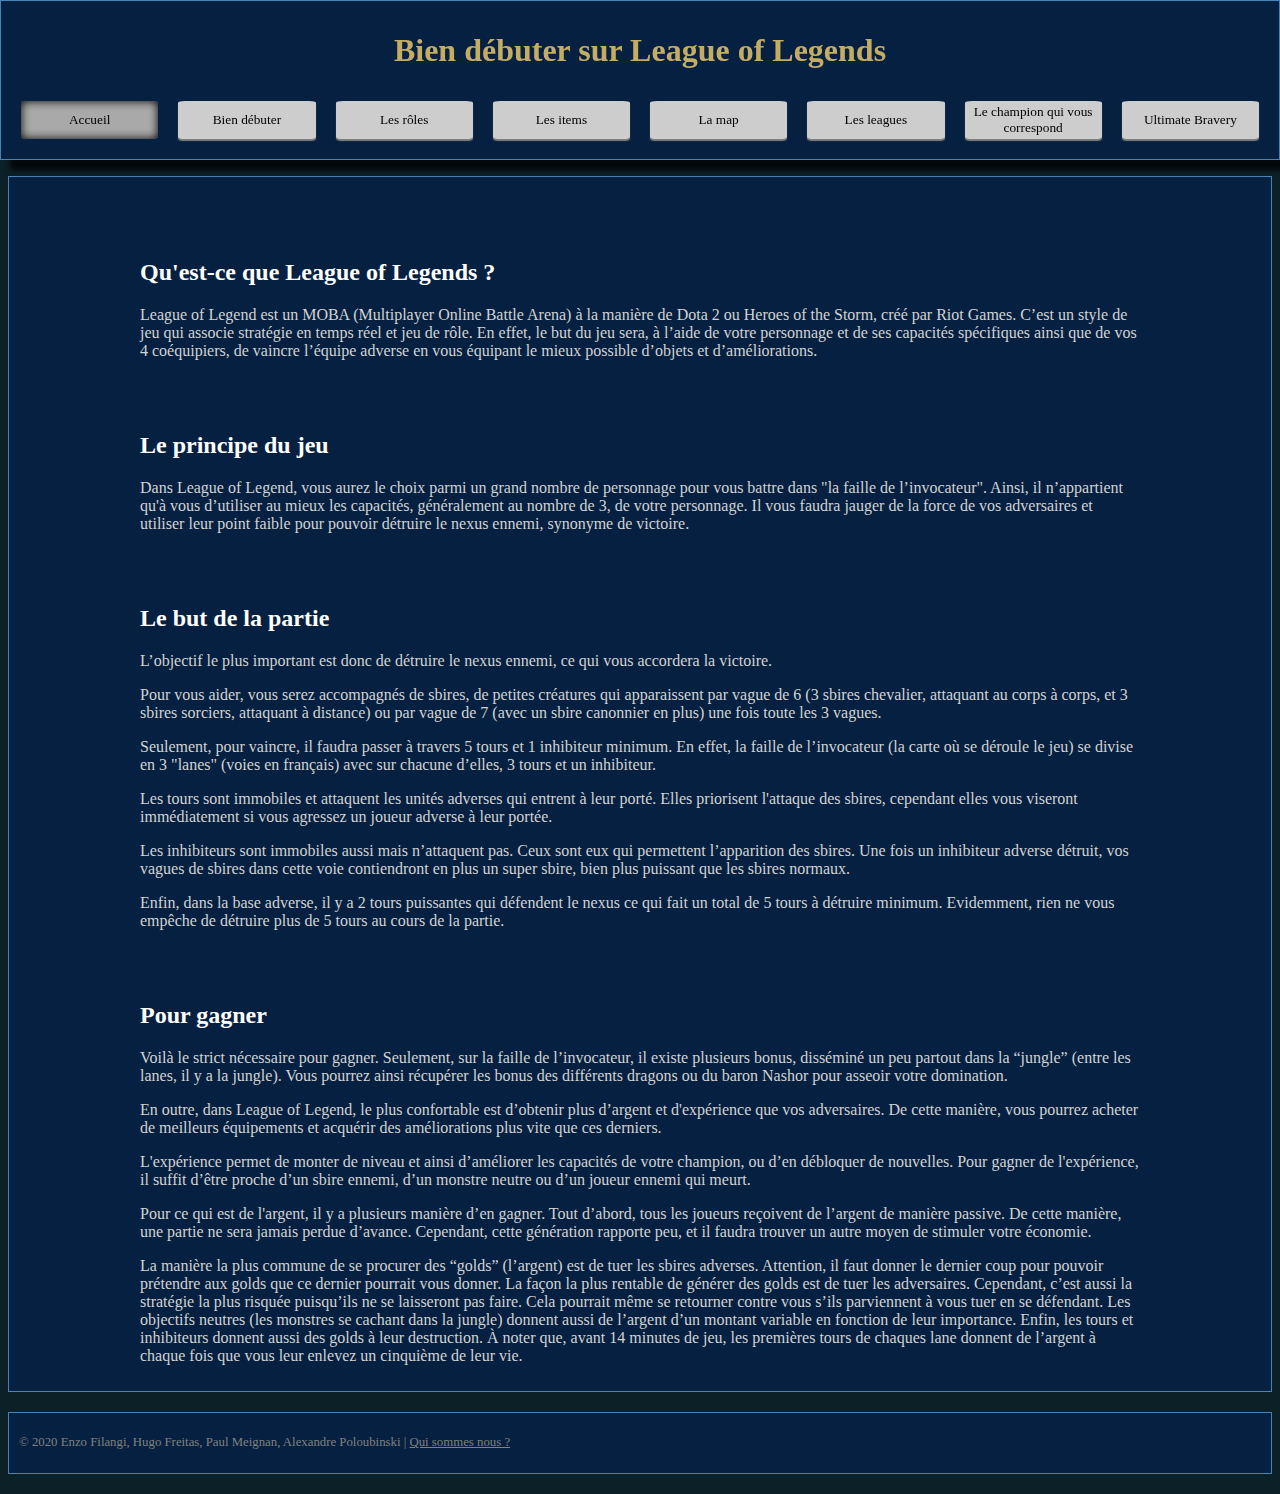
==== index.html @ df072dc5 "Ajout des textes de la page d'accueil Changement de couleurs et ajout de bordures" ====
<!DOCTYPE html>
<html lang="fr">
<head>
    <meta charset="UTF-8">
    <title></title>
    <link rel="stylesheet" type="text/css" href="style.css">
</head>
<body>
    <header>
        <div id="header_title">
            <h1>Bien débuter sur League of Legends</h1>
        </div>
        <div id="header_buttons">
            <button onclick="window.location.href='index.html';" class="selected">Accueil</button>
            <button>Bien débuter</button>
            <button>Les rôles</button>
            <button>Les items</button>
            <button>La map</button>
            <button>Les leagues</button>
            <button onclick="window.location.href='questionnaire.html';">Le champion qui vous correspond</button>
            <button>Ultimate Bravery</button>
        </div>
    </header>
    <main>
        <div class="content">
            <h2>Qu'est-ce que League of Legends ?</h2>
            <p>League of Legend est un MOBA (Multiplayer Online Battle Arena) à la manière de Dota 2 ou Heroes of the Storm, créé par Riot Games. C’est un style de jeu qui associe stratégie en temps réel et jeu de rôle. En effet, le but du jeu sera, à l’aide de votre personnage et de ses capacités spécifiques ainsi que de vos 4 coéquipiers, de vaincre l’équipe adverse en vous équipant le mieux possible d’objets et d’améliorations.</p>

            <h2>Le principe du jeu</h2>
            <p>Dans League of Legend, vous aurez le choix parmi un grand nombre de personnage pour vous battre dans "la faille de l’invocateur". Ainsi, il n’appartient qu'à vous d’utiliser au mieux les capacités, généralement au nombre de 3, de votre personnage. Il vous faudra jauger de la force de vos adversaires et utiliser leur point faible pour pouvoir détruire le nexus ennemi, synonyme de victoire.</p>

            <h2>Le but de la partie</h2>
            <p>L’objectif le plus important est donc de détruire le nexus ennemi, ce qui vous accordera la victoire.</p>
            <p>Pour vous aider, vous serez accompagnés de sbires, de petites créatures qui apparaissent par vague de 6 (3 sbires chevalier, attaquant au corps à corps, et 3 sbires sorciers, attaquant à distance) ou par vague de 7 (avec un sbire canonnier en plus) une fois toute les 3 vagues.</p>
            <p>Seulement, pour vaincre, il faudra passer à travers 5 tours et 1 inhibiteur minimum. En effet, la faille de l’invocateur (la carte où se déroule le jeu) se divise en 3 "lanes" (voies en français) avec sur chacune d’elles, 3 tours et un inhibiteur.</p>
            <p>Les tours sont immobiles et attaquent les unités adverses qui entrent à leur porté. Elles priorisent l'attaque des sbires, cependant elles vous viseront immédiatement si vous agressez un joueur adverse à leur portée.</p>
            <p>Les inhibiteurs sont immobiles aussi mais n’attaquent pas. Ceux sont eux qui permettent l’apparition des sbires. Une fois un inhibiteur adverse détruit, vos vagues de sbires dans cette voie contiendront en plus un super sbire, bien plus puissant que les sbires normaux.</p>
            <p>Enfin, dans la base adverse, il y a 2 tours puissantes qui défendent le nexus ce qui fait un total de 5 tours à détruire minimum. Evidemment, rien ne vous empêche de détruire plus de 5 tours au cours de la partie.</p>

            <h2>Pour gagner</h2>
            <p>Voilà le strict nécessaire pour gagner. Seulement, sur la faille de l’invocateur, il existe plusieurs bonus, disséminé un peu partout dans la “jungle” (entre les lanes, il y a la jungle). Vous pourrez ainsi récupérer les bonus des différents dragons ou du baron Nashor pour asseoir votre domination.</p>
            <p>En outre, dans League of Legend, le plus confortable est d’obtenir plus d’argent et d'expérience que vos adversaires. De cette manière, vous pourrez acheter de meilleurs équipements et acquérir des améliorations plus vite que ces derniers.</p>
            <p>L'expérience permet de monter de niveau et ainsi d’améliorer les capacités de votre champion, ou d’en débloquer de nouvelles. Pour gagner de l'expérience, il suffit d’être proche d’un sbire ennemi, d’un monstre neutre ou d’un joueur ennemi qui meurt.</p>
            <p>Pour ce qui est de l'argent, il y a plusieurs manière d’en gagner. Tout d’abord, tous les joueurs reçoivent de l’argent de manière passive. De cette manière, une partie ne sera jamais perdue d’avance. Cependant, cette génération rapporte peu, et il faudra trouver un autre moyen de stimuler votre économie.</p>
            <p>La manière la plus commune de se procurer des “golds” (l’argent) est de tuer les sbires adverses. Attention, il faut donner le dernier coup pour pouvoir prétendre aux golds que ce dernier pourrait vous donner. La façon la plus rentable de générer des golds est de tuer les adversaires. Cependant, c’est aussi la stratégie la plus risquée puisqu’ils ne se laisseront pas faire. Cela pourrait même se retourner contre vous s’ils parviennent à vous tuer en se défendant. Les objectifs neutres (les monstres se cachant dans la jungle) donnent aussi de l’argent d’un montant variable en fonction de leur importance. Enfin, les tours et inhibiteurs donnent aussi des golds à leur destruction. À noter que, avant 14 minutes de jeu, les premières tours de chaques lane donnent de l’argent à chaque fois que vous leur enlevez un cinquième de leur vie.</p>

        </div>
    </main>
    <footer>
        <p>&copy; 2020 Enzo Filangi, Hugo Freitas, Paul Meignan, Alexandre Poloubinski | <a href="credits.html">Qui sommes nous ?</a></p>
    </footer>
</body>
</html>
---- style.css ----
* {
    color: white;
    font-family: Verdana;
    box-sizing: border-box;
}

body {
    background: rgb(12, 33, 39);
}

header, main, footer {
    background: #052040; /*#092949;*/
    padding: 10px;
    display: block;
    margin-left: auto;
    margin-right: auto;
    margin-bottom: 20px;
    max-width: 1500px;
    border: solid steelblue 1px;
}

header {
    box-shadow: 10px 10px 5px 0px rgba(0,0,0,0.75);
    position: fixed;
    top: 0;
    width: 100%;
    left: 0;
    right: 0;
    margin-left: auto;
    margin-right: auto;
}

main {
    margin-top: 11em;
}


#header_buttons {
    display: flex;
}

header div h1 {
    text-align: center;
    color: rgb(197, 172, 99);
}

header div button {
    color: black;
    border: none;
    padding: 3px;
    margin: 10px;
    box-shadow: 0px 2px 1px grey;
    background-color: #cdcdcd;
    flex: 1;
    border-radius: 5%;
}

button {
    color: black;
    background-color: #cdcdcd;
}

footer p {
    font-size: 0.8em;
    color: gray;

}

button.selected {
    background-color: darkgray;
    box-shadow: inset 0 0 10px #000000;
}

a:visited, a {
    color: gray;
}

div.content{
    max-width: 1000px;
    width: 100%;
    margin-left: auto;
    margin-right: auto;
}

div.content h2{
    margin-top: 3em;
}

div.content p{
    color: lightgray;
}
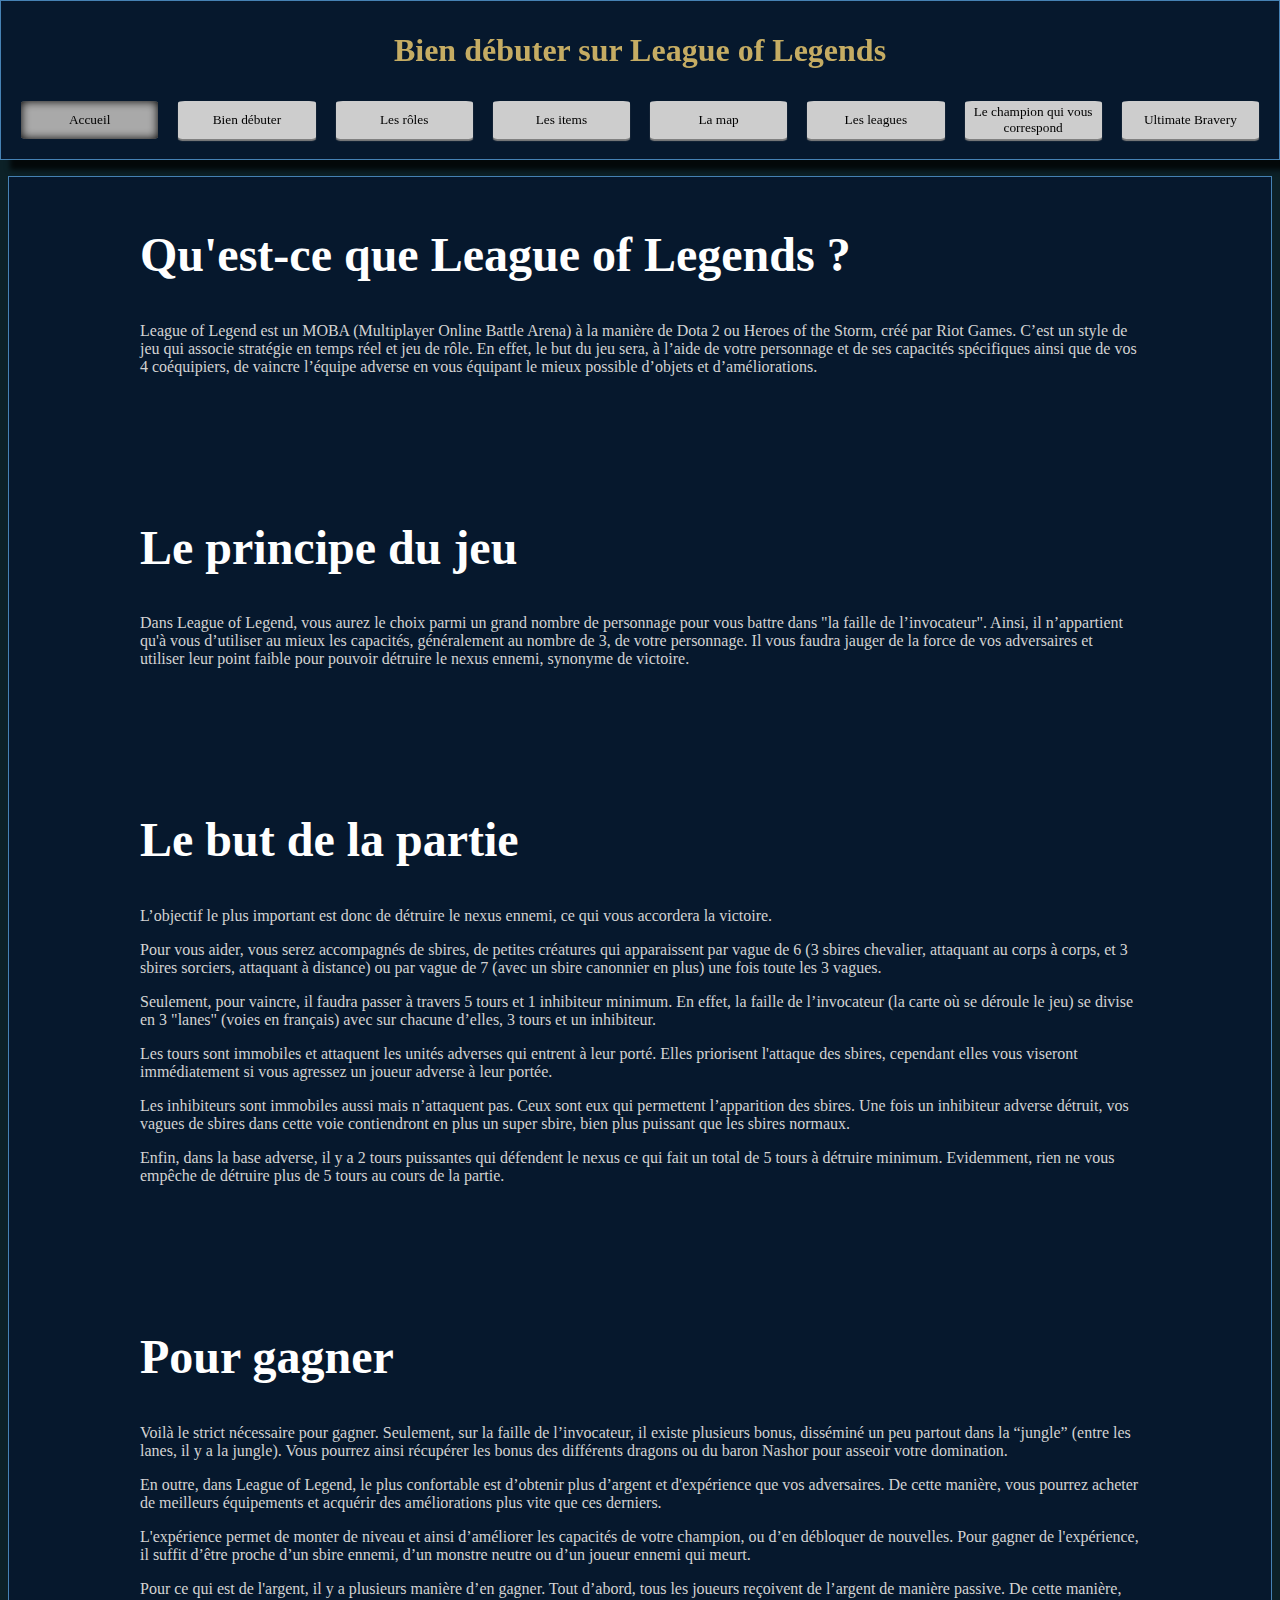
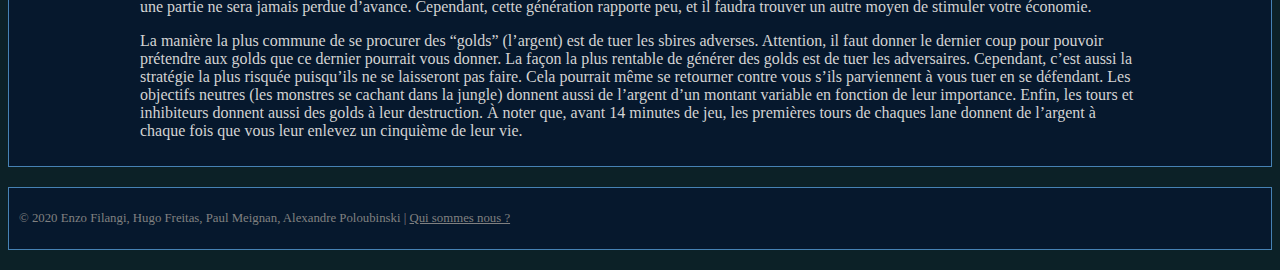
==== commit 118c0164: "Ajout des rôles de position." ====
--- a/index.html
+++ b/index.html
@@ -11,19 +11,19 @@
             <h1>Bien débuter sur League of Legends</h1>
         </div>
         <div id="header_buttons">
-            <button onclick="window.location.href='index.html';" class="selected">Accueil</button>
-            <button>Bien débuter</button>
-            <button>Les rôles</button>
-            <button>Les items</button>
-            <button>La map</button>
-            <button>Les leagues</button>
+            <button class="selected">Accueil</button>
+            <button onclick="window.location.href='debuter.html';">Bien débuter</button>
+            <button onclick="window.location.href='roles.html';">Les rôles</button>
+            <button onclick="window.location.href='items.html';">Les items</button>
+            <button onclick="window.location.href='map.html';">La map</button>
+            <button onclick="window.location.href='leagues.html';">Les leagues</button>
             <button onclick="window.location.href='questionnaire.html';">Le champion qui vous correspond</button>
-            <button>Ultimate Bravery</button>
+            <button onclick="window.location.href='ultimate_bravery.html';">Ultimate Bravery</button>
         </div>
     </header>
     <main>
         <div class="content">
-            <h2>Qu'est-ce que League of Legends ?</h2>
+            <h2 class="no_top_space">Qu'est-ce que League of Legends ?</h2>
             <p>League of Legend est un MOBA (Multiplayer Online Battle Arena) à la manière de Dota 2 ou Heroes of the Storm, créé par Riot Games. C’est un style de jeu qui associe stratégie en temps réel et jeu de rôle. En effet, le but du jeu sera, à l’aide de votre personnage et de ses capacités spécifiques ainsi que de vos 4 coéquipiers, de vaincre l’équipe adverse en vous équipant le mieux possible d’objets et d’améliorations.</p>
 
             <h2>Le principe du jeu</h2>
--- a/style.css
+++ b/style.css
@@ -9,7 +9,7 @@
 }
 
 header, main, footer {
-    background: #052040; /*#092949;*/
+    background: rgb(06, 24, 45); /*#092949;*/
     padding: 10px;
     display: block;
     margin-left: auto;
@@ -82,8 +82,17 @@
     margin-right: auto;
 }
 
+
+div.content h2:not(.no_top_space){
+    margin-top: 3em;
+}
+
 div.content h2{
-    margin-top: 3em;
+    font-size: 3em;
+}
+
+h3{
+    font-size: 2em;
 }
 
 div.content p{
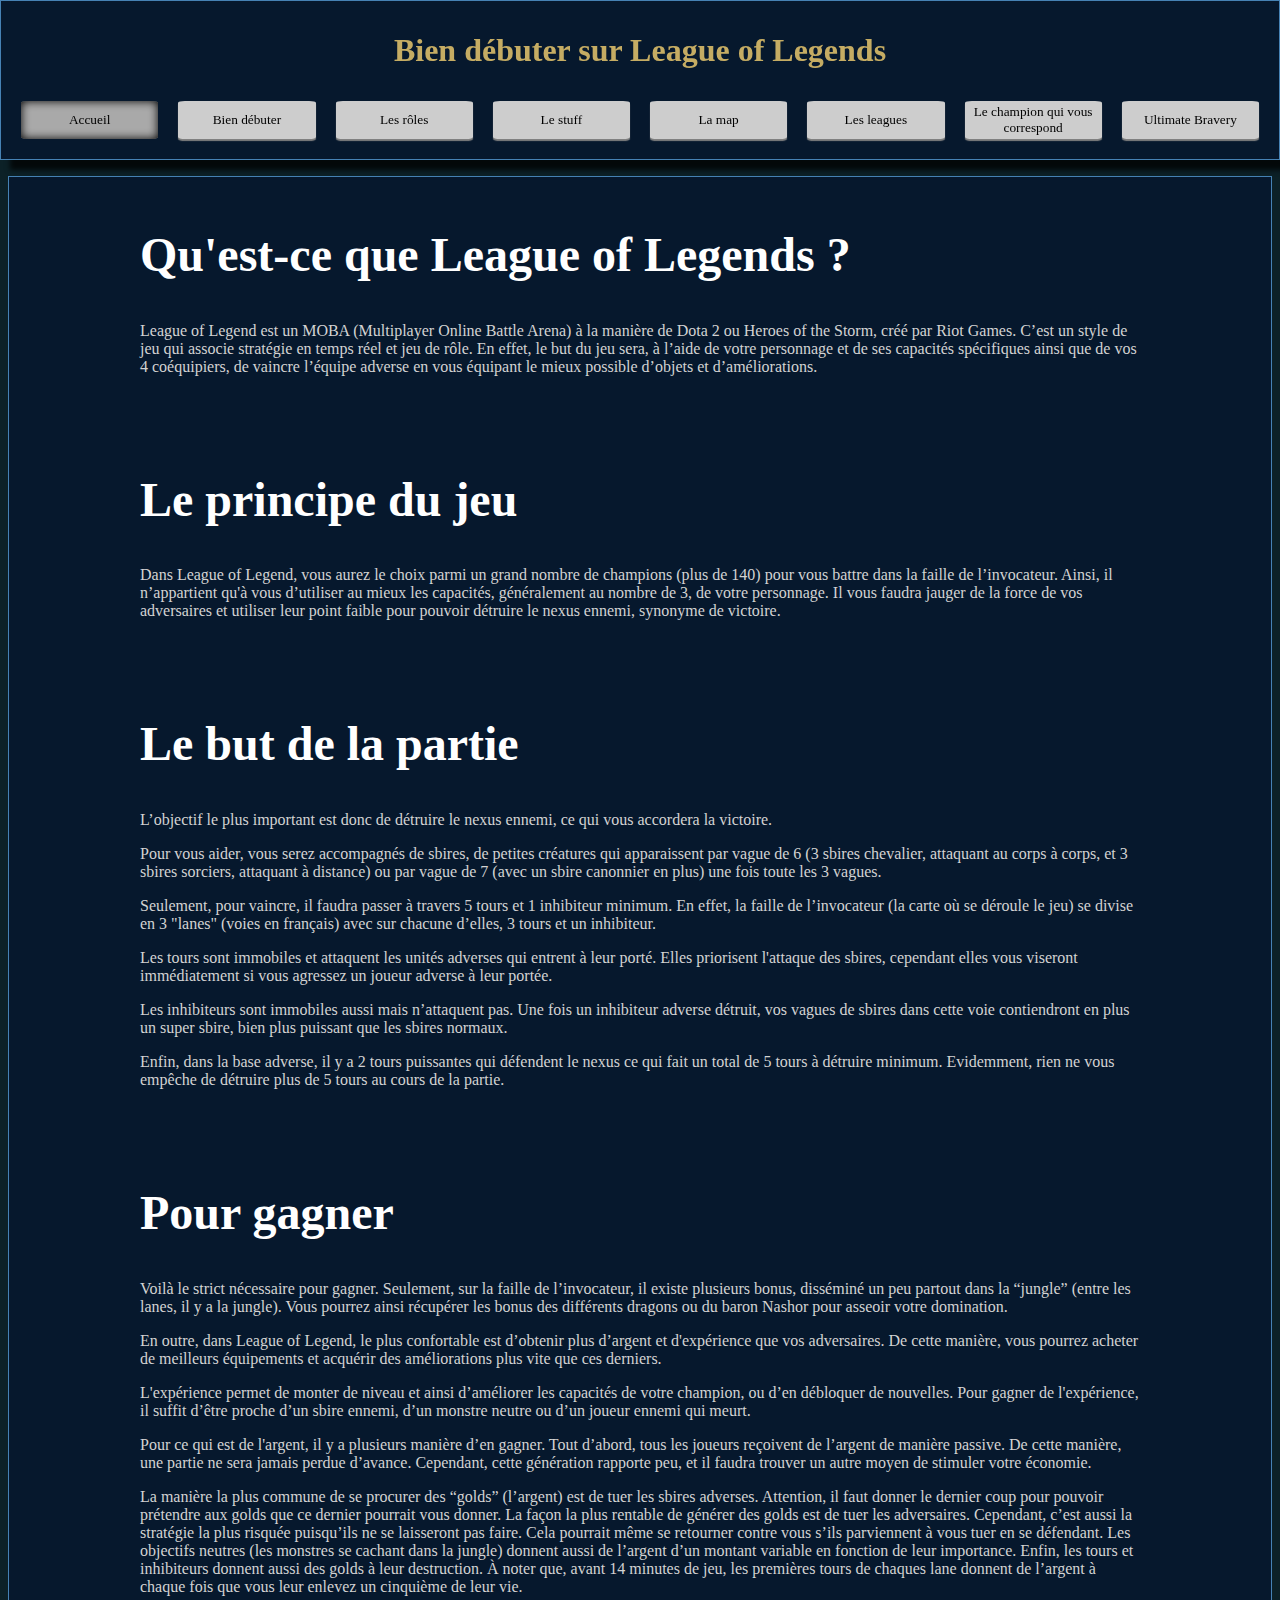
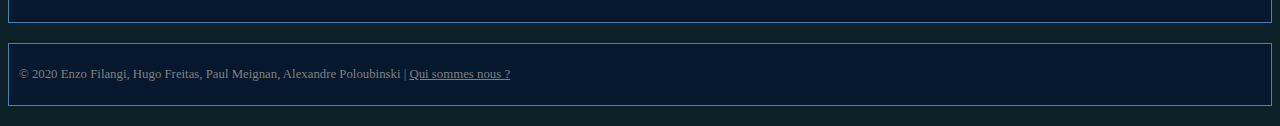
==== commit 46af00cc: "Finalisation de la page rôles" ====
--- a/index.html
+++ b/index.html
@@ -14,7 +14,7 @@
             <button class="selected">Accueil</button>
             <button onclick="window.location.href='debuter.html';">Bien débuter</button>
             <button onclick="window.location.href='roles.html';">Les rôles</button>
-            <button onclick="window.location.href='items.html';">Les items</button>
+            <button onclick="window.location.href='items.html';">Le stuff</button>
             <button onclick="window.location.href='map.html';">La map</button>
             <button onclick="window.location.href='leagues.html';">Les leagues</button>
             <button onclick="window.location.href='questionnaire.html';">Le champion qui vous correspond</button>
@@ -27,14 +27,14 @@
             <p>League of Legend est un MOBA (Multiplayer Online Battle Arena) à la manière de Dota 2 ou Heroes of the Storm, créé par Riot Games. C’est un style de jeu qui associe stratégie en temps réel et jeu de rôle. En effet, le but du jeu sera, à l’aide de votre personnage et de ses capacités spécifiques ainsi que de vos 4 coéquipiers, de vaincre l’équipe adverse en vous équipant le mieux possible d’objets et d’améliorations.</p>
 
             <h2>Le principe du jeu</h2>
-            <p>Dans League of Legend, vous aurez le choix parmi un grand nombre de personnage pour vous battre dans "la faille de l’invocateur". Ainsi, il n’appartient qu'à vous d’utiliser au mieux les capacités, généralement au nombre de 3, de votre personnage. Il vous faudra jauger de la force de vos adversaires et utiliser leur point faible pour pouvoir détruire le nexus ennemi, synonyme de victoire.</p>
+            <p>Dans League of Legend, vous aurez le choix parmi un grand nombre de champions (plus de 140) pour vous battre dans la faille de l’invocateur. Ainsi, il n’appartient qu'à vous d’utiliser au mieux les capacités, généralement au nombre de 3, de votre personnage. Il vous faudra jauger de la force de vos adversaires et utiliser leur point faible pour pouvoir détruire le nexus ennemi, synonyme de victoire.</p>
 
             <h2>Le but de la partie</h2>
             <p>L’objectif le plus important est donc de détruire le nexus ennemi, ce qui vous accordera la victoire.</p>
             <p>Pour vous aider, vous serez accompagnés de sbires, de petites créatures qui apparaissent par vague de 6 (3 sbires chevalier, attaquant au corps à corps, et 3 sbires sorciers, attaquant à distance) ou par vague de 7 (avec un sbire canonnier en plus) une fois toute les 3 vagues.</p>
             <p>Seulement, pour vaincre, il faudra passer à travers 5 tours et 1 inhibiteur minimum. En effet, la faille de l’invocateur (la carte où se déroule le jeu) se divise en 3 "lanes" (voies en français) avec sur chacune d’elles, 3 tours et un inhibiteur.</p>
             <p>Les tours sont immobiles et attaquent les unités adverses qui entrent à leur porté. Elles priorisent l'attaque des sbires, cependant elles vous viseront immédiatement si vous agressez un joueur adverse à leur portée.</p>
-            <p>Les inhibiteurs sont immobiles aussi mais n’attaquent pas. Ceux sont eux qui permettent l’apparition des sbires. Une fois un inhibiteur adverse détruit, vos vagues de sbires dans cette voie contiendront en plus un super sbire, bien plus puissant que les sbires normaux.</p>
+            <p>Les inhibiteurs sont immobiles aussi mais n’attaquent pas. Une fois un inhibiteur adverse détruit, vos vagues de sbires dans cette voie contiendront en plus un super sbire, bien plus puissant que les sbires normaux.</p>
             <p>Enfin, dans la base adverse, il y a 2 tours puissantes qui défendent le nexus ce qui fait un total de 5 tours à détruire minimum. Evidemment, rien ne vous empêche de détruire plus de 5 tours au cours de la partie.</p>
 
             <h2>Pour gagner</h2>
--- a/style.css
+++ b/style.css
@@ -63,7 +63,6 @@
 footer p {
     font-size: 0.8em;
     color: gray;
-
 }
 
 button.selected {
@@ -84,7 +83,7 @@
 
 
 div.content h2:not(.no_top_space){
-    margin-top: 3em;
+    margin-top: 2em;
 }
 
 div.content h2{
@@ -95,6 +94,21 @@
     font-size: 2em;
 }
 
+p.caption{
+    color: gray !important;
+    font-size: 0.8em;
+    margin-top:-0.3em;
+    font-style: italic;
+}
+
 div.content p{
     color: lightgray;
+}
+
+div.image {
+    float: left;
+}
+
+table tr,td {
+    padding: 2em;
 }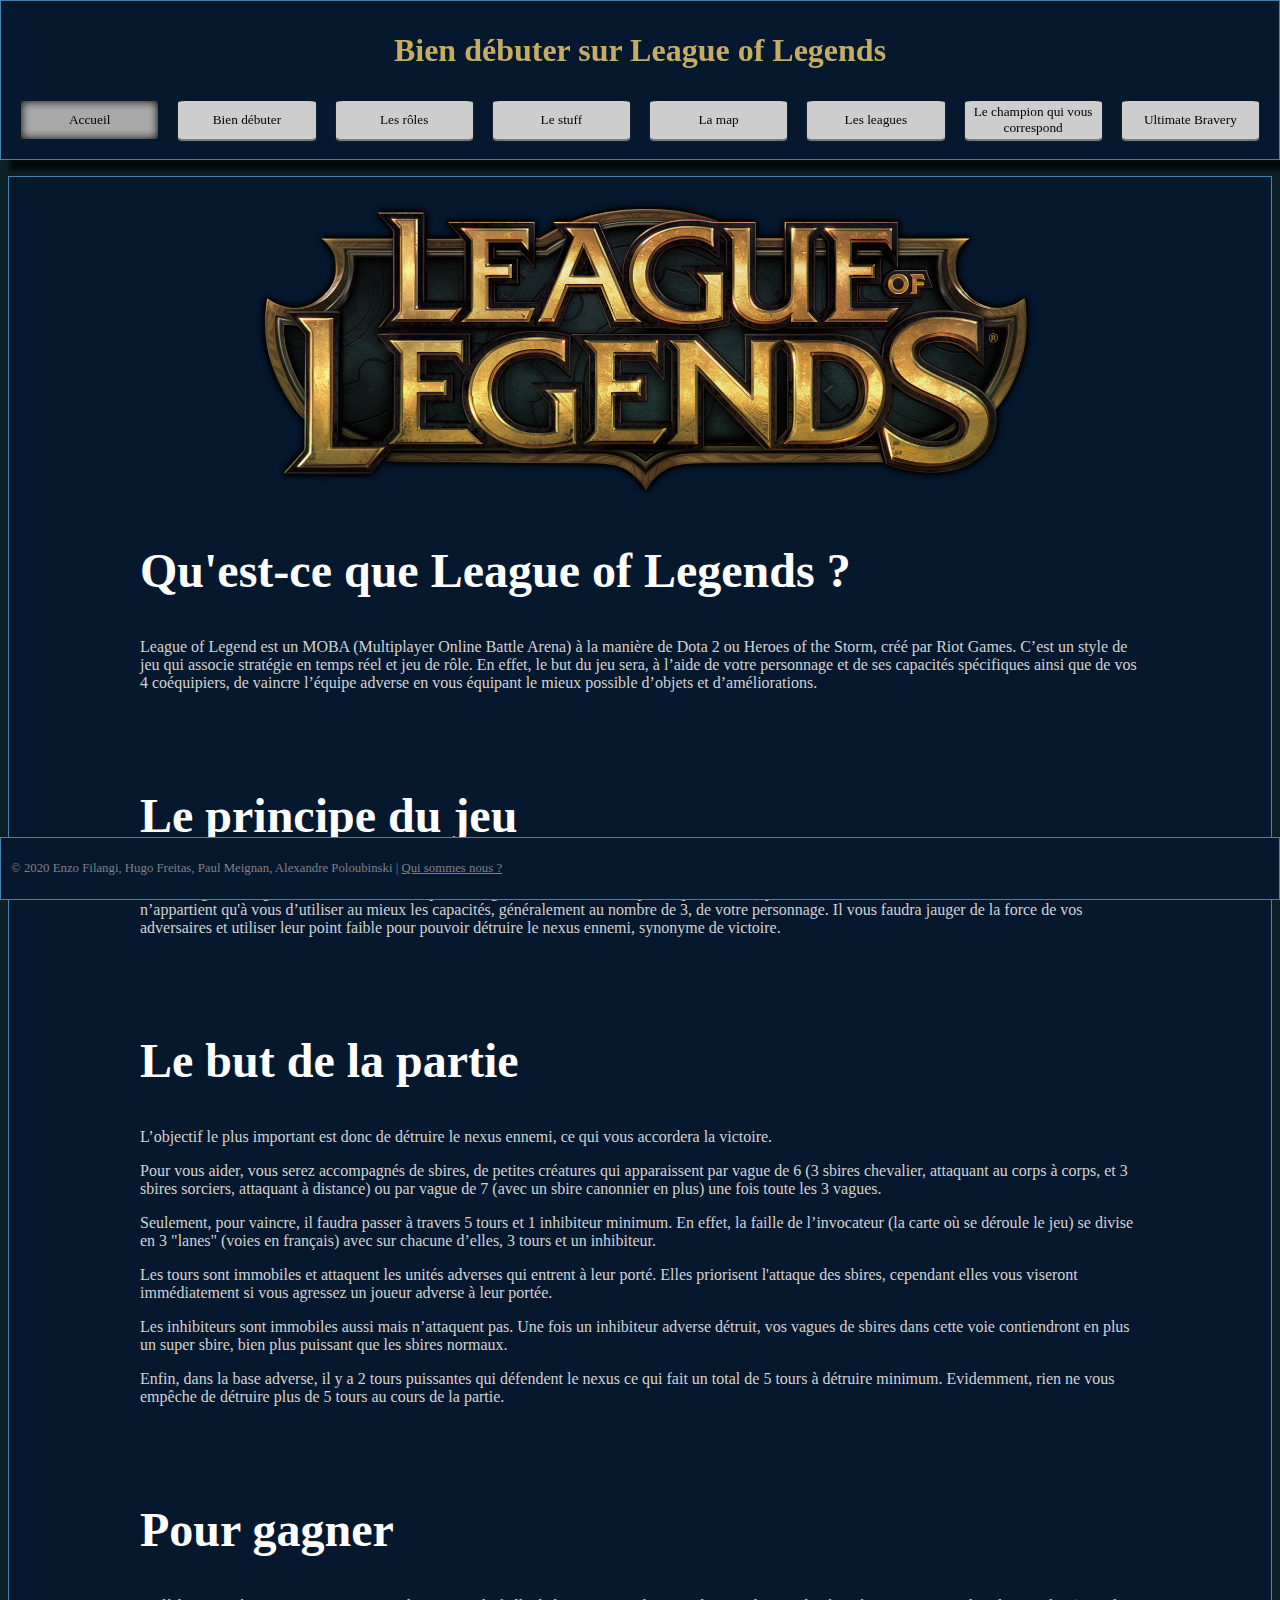
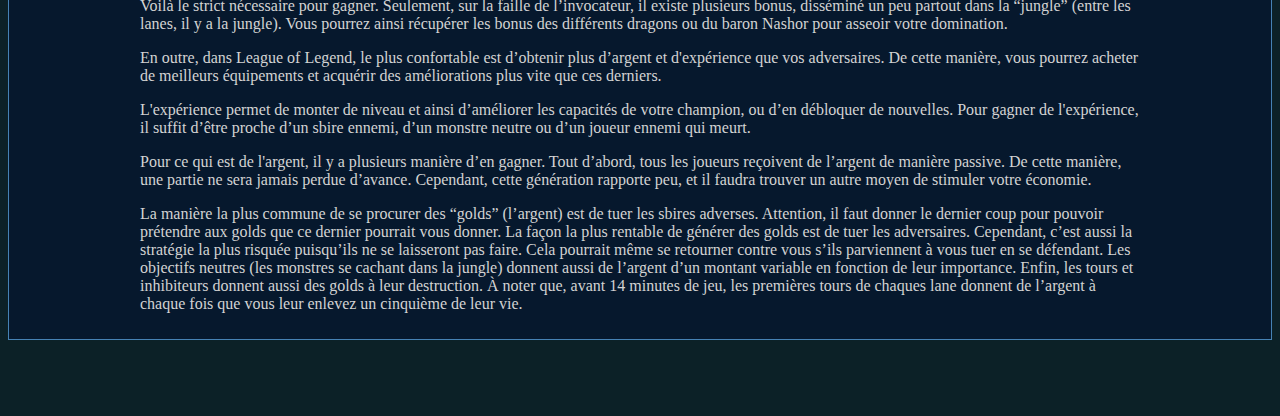
==== commit b9b5a071: "Ajout du logo du jeu sur la page d'accueil" ====
--- a/index.html
+++ b/index.html
@@ -2,7 +2,7 @@
 <html lang="fr">
 <head>
     <meta charset="UTF-8">
-    <title></title>
+    <title>Bien débuter sur LoL</title>
     <link rel="stylesheet" type="text/css" href="style.css">
 </head>
 <body>
@@ -23,6 +23,8 @@
     </header>
     <main>
         <div class="content">
+            <img src="images/misc/logo.png" alt="Le logo du jeu" width="80%" class="centered">
+
             <h2 class="no_top_space">Qu'est-ce que League of Legends ?</h2>
             <p>League of Legend est un MOBA (Multiplayer Online Battle Arena) à la manière de Dota 2 ou Heroes of the Storm, créé par Riot Games. C’est un style de jeu qui associe stratégie en temps réel et jeu de rôle. En effet, le but du jeu sera, à l’aide de votre personnage et de ses capacités spécifiques ainsi que de vos 4 coéquipiers, de vaincre l’équipe adverse en vous équipant le mieux possible d’objets et d’améliorations.</p>
 
--- a/style.css
+++ b/style.css
@@ -9,17 +9,17 @@
 }
 
 header, main, footer {
-    background: rgb(06, 24, 45); /*#092949;*/
+    background: rgb(06, 24, 45);
     padding: 10px;
     display: block;
     margin-left: auto;
     margin-right: auto;
-    margin-bottom: 20px;
     max-width: 1500px;
     border: solid steelblue 1px;
 }
 
 header {
+    margin-bottom: 20px;
     box-shadow: 10px 10px 5px 0px rgba(0,0,0,0.75);
     position: fixed;
     top: 0;
@@ -30,8 +30,19 @@
     margin-right: auto;
 }
 
+footer {
+    position: fixed;
+    bottom: 0;
+    width: 100%;
+    left: 0;
+    right: 0;
+    margin-left: auto;
+    margin-right: auto;
+}
+
 main {
     margin-top: 11em;
+    margin-bottom: 4.8em;
 }
 
 
@@ -44,20 +55,18 @@
     color: rgb(197, 172, 99);
 }
 
+button {
+    color: black;
+    background-color: #cdcdcd;
+}
+
 header div button {
-    color: black;
     border: none;
     padding: 3px;
     margin: 10px;
     box-shadow: 0px 2px 1px grey;
-    background-color: #cdcdcd;
     flex: 1;
     border-radius: 5%;
-}
-
-button {
-    color: black;
-    background-color: #cdcdcd;
 }
 
 footer p {
@@ -80,7 +89,6 @@
     margin-left: auto;
     margin-right: auto;
 }
-
 
 div.content h2:not(.no_top_space){
     margin-top: 2em;
@@ -111,4 +119,31 @@
 
 table tr,td {
     padding: 2em;
+}
+
+div.items article {
+    text-align: center;
+    margin: 20px;
+    flex: 1 1 250px;
+}
+
+article h3 {
+    margin: 0;
+    font-size: 1em;
+}
+
+article p {
+    font-size: 0.8em;
+}
+
+div.items{
+    max-width: 1000px;
+    display: flex;
+    flex-wrap: wrap;
+}
+
+.centered {
+    display: block;
+    margin-left: auto;
+    margin-right: auto;
 }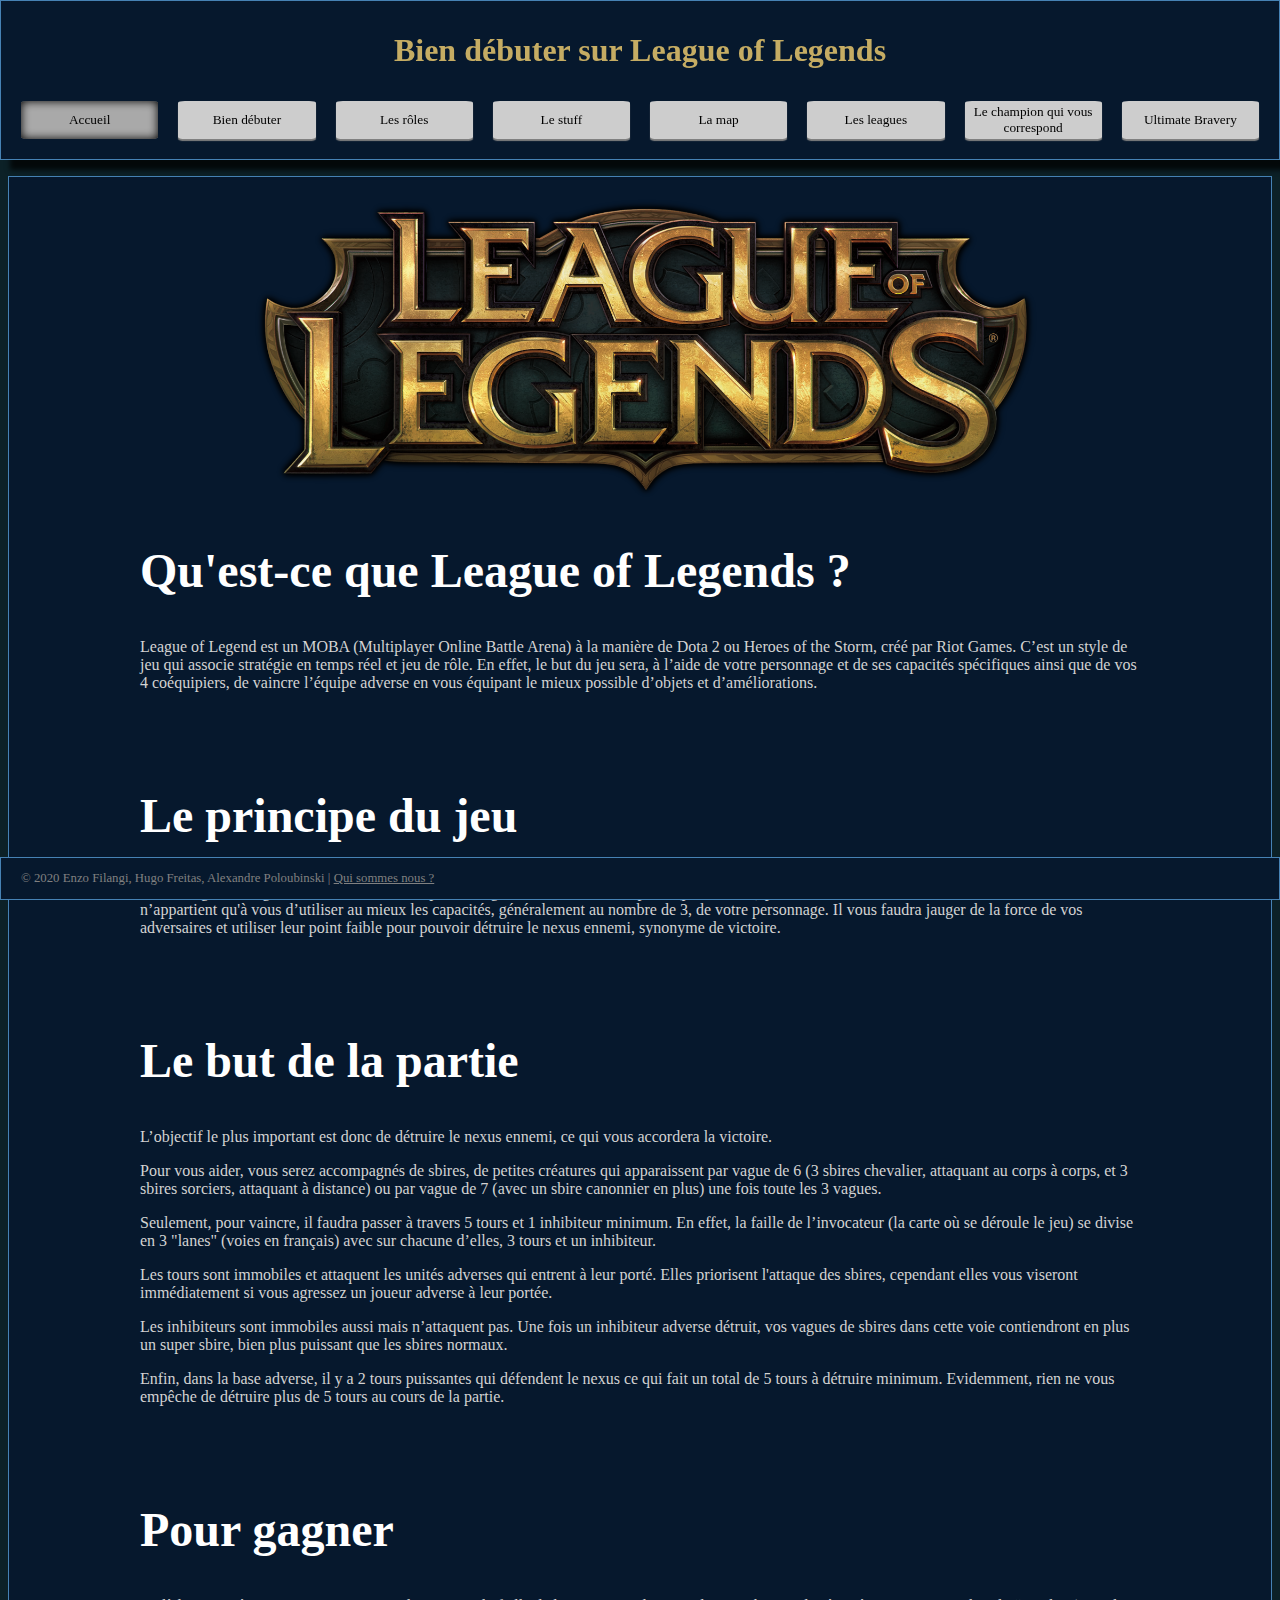
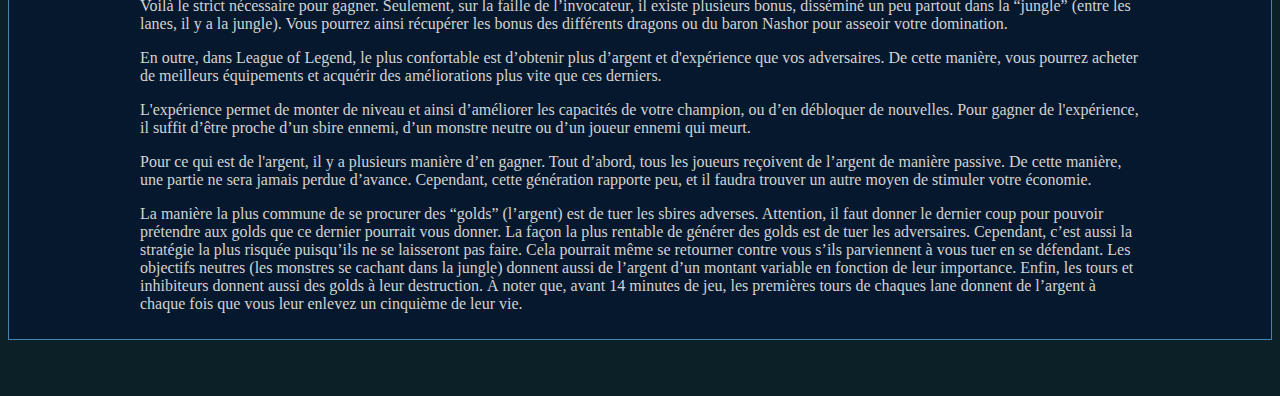
==== commit c072cde6: "Modification du header avec le scrolling" ====
--- a/index.html
+++ b/index.html
@@ -4,6 +4,7 @@
     <meta charset="UTF-8">
     <title>Bien débuter sur LoL</title>
     <link rel="stylesheet" type="text/css" href="style.css">
+    <link rel="icon" type="image/ico" href="images/misc/favicon.ico">
 </head>
 <body>
     <header>
@@ -49,7 +50,9 @@
         </div>
     </main>
     <footer>
-        <p>&copy; 2020 Enzo Filangi, Hugo Freitas, Paul Meignan, Alexandre Poloubinski | <a href="credits.html">Qui sommes nous ?</a></p>
+        <p>&copy; 2020 Enzo Filangi, Hugo Freitas, Alexandre Poloubinski | <a href="credits.html">Qui sommes nous ?</a></p>
     </footer>
+
+    <script type="text/javascript" src="header_changer.js"></script>
 </body>
 </html>--- a/style.css
+++ b/style.css
@@ -1,6 +1,6 @@
 * {
     color: white;
-    font-family: Verdana;
+    font-family: Verdana, serif;
     box-sizing: border-box;
 }
 
@@ -10,7 +10,6 @@
 
 header, main, footer {
     background: rgb(06, 24, 45);
-    padding: 10px;
     display: block;
     margin-left: auto;
     margin-right: auto;
@@ -19,8 +18,9 @@
 }
 
 header {
+    padding: 10px;
     margin-bottom: 20px;
-    box-shadow: 10px 10px 5px 0px rgba(0,0,0,0.75);
+    box-shadow: 10px 10px 5px 0 rgba(0,0,0,0.75);
     position: fixed;
     top: 0;
     width: 100%;
@@ -31,6 +31,7 @@
 }
 
 footer {
+    padding-left: 20px;
     position: fixed;
     bottom: 0;
     width: 100%;
@@ -41,8 +42,9 @@
 }
 
 main {
+    padding: 10px;
     margin-top: 11em;
-    margin-bottom: 4.8em;
+    margin-bottom: 3.5em;
 }
 
 
@@ -55,18 +57,22 @@
     color: rgb(197, 172, 99);
 }
 
-button {
+button, input {
     color: black;
     background-color: #cdcdcd;
 }
 
-header div button {
+button {
     border: none;
     padding: 3px;
     margin: 10px;
-    box-shadow: 0px 2px 1px grey;
+    box-shadow: 0 2px 1px grey;
     flex: 1;
     border-radius: 5%;
+}
+
+button.padded {
+    padding: 5px;
 }
 
 footer p {
@@ -109,7 +115,7 @@
     font-style: italic;
 }
 
-div.content p{
+div.content p, li{
     color: lightgray;
 }
 
@@ -124,12 +130,20 @@
 div.items article {
     text-align: center;
     margin: 20px;
+    padding: 5px;
     flex: 1 1 250px;
 }
 
 article h3 {
     margin: 0;
     font-size: 1em;
+}
+
+article h4 {
+    margin: 0;
+    font-size: 1em;
+    font-weight: normal;
+    font-style: italic;
 }
 
 article p {
@@ -146,4 +160,55 @@
     display: block;
     margin-left: auto;
     margin-right: auto;
+    text-align: center;
+}
+
+form h3 {
+    margin-top: 0;
+    text-align: center;
+}
+
+form input {
+    margin: 20px 20px 20px 0px;
+}
+
+form * {
+    text-align: center;
+}
+
+.float_left {
+    float: left;
+    margin-right: 30px;
+    margin-bottom: 30px;
+}
+
+.float_right {
+    float: right;
+    margin-left: 30px;
+    margin-bottom: 30px;
+}
+
+.flexed_image, .flexed_image_centered {
+    display: flex;
+    flex-flow: row nowrap;
+    align-items: center;
+    margin: 5px;
+}
+
+.flexed_image_centered {
+    justify-content: center;
+}
+.flexed_image_centered * {
+    margin: 10px;
+    flex: 0 0 auto;
+}
+
+.flexed_image img {
+    margin: 10px;
+}
+
+button.big {
+    font-size: 2em;
+    padding: 5px;
+    border-radius: 10%;
 }